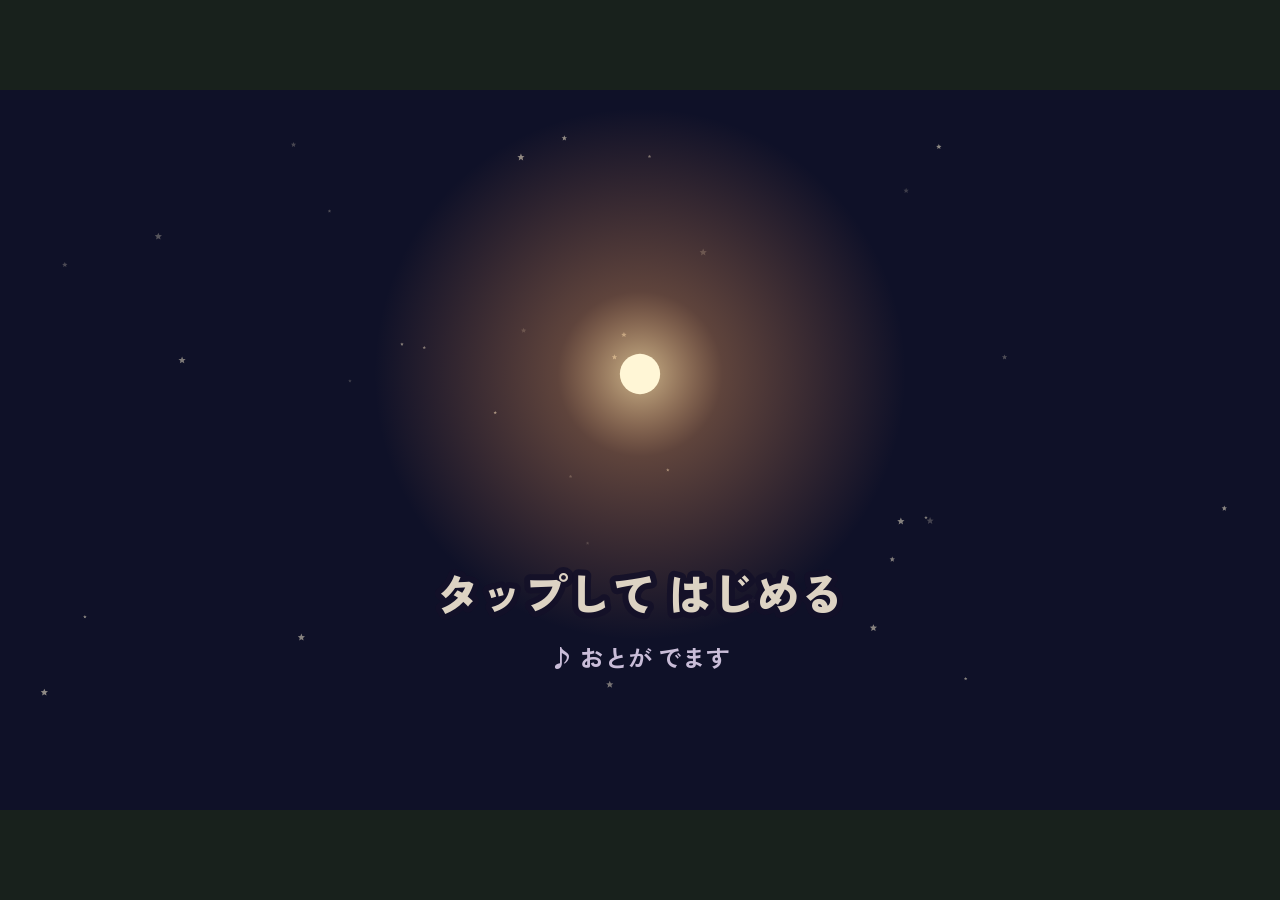
==== index.html @ 8fcc7c89 "Add side areas, town music, ambient sounds, day/night and weather Co-Authored-By: Claude Sonnet 5.5 " ====
<!doctype html>
<html lang="ja">
<head>
<meta charset="utf-8">
<meta name="viewport" content="width=device-width, initial-scale=1, maximum-scale=1, user-scalable=no, viewport-fit=cover">
<title>シャープワールド</title>
<meta name="theme-color" content="#1e2b24">
<link rel="preconnect" href="https://fonts.googleapis.com">
<link rel="preconnect" href="https://fonts.gstatic.com" crossorigin>
<link rel="stylesheet" href="https://fonts.googleapis.com/css2?family=Zen+Kaku+Gothic+New:wght@500;700;900&family=Shippori+Mincho+B1:wght@800&display=swap">
<link rel="stylesheet" href="style.css?v=mwvt3kwd">
<link rel="manifest" href="manifest.webmanifest">
<link rel="icon" href="icons/icon-192.png?v=mwvt3kwd">
<link rel="apple-touch-icon" href="icons/apple-touch-icon.png?v=mwvt3kwd">
<meta name="description" content="消えかけた灯りを、モンスターと一緒にもう一度ともしていく、横画面のRPG。">
<meta property="og:type" content="website">
<meta property="og:title" content="シャープワールド">
<meta property="og:description" content="消えかけた灯りを、モンスターと一緒にもう一度ともしていく、横画面のRPG。">
<meta property="og:url" content="https://kaz-ma.github.io/sharp-world/">
<meta property="og:image" content="https://kaz-ma.github.io/sharp-world/og.jpg?v=mwvt3kwd">
<meta property="og:image:width" content="1200">
<meta property="og:image:height" content="630">
<meta name="twitter:card" content="summary_large_image">
<meta name="apple-mobile-web-app-capable" content="yes">
<meta name="mobile-web-app-capable" content="yes">
<meta name="apple-mobile-web-app-status-bar-style" content="black-translucent">
<meta name="apple-mobile-web-app-title" content="シャープワールド">
</head>
<body>
<div id="app">
  <noscript><p style="color:#fff;padding:20px">このゲームは JavaScript が ひつようです。</p></noscript>
  <div id="stage"><canvas id="c" width="640" height="360"></canvas></div>
  <div id="touch"></div>
  <div id="stick" class="hidden"><i></i></div>
  <button id="btnM" type="button" aria-label="メニュー">メニュー</button>
  <button id="btnB" type="button" aria-label="はしる(おすたびに きりかえ)・もどる">B<small>はしる</small></button>
  <button id="btnA" type="button" aria-label="けってい">A<small>はなす</small></button>
  <div id="xfer" class="hidden"><div class="xbox"><p id="xtitle"></p><textarea id="xta" rows="6" spellcheck="false" autocapitalize="off" autocomplete="off"></textarea><div class="xrow"><button id="xcopy" type="button">コピー</button><button id="xpaste" type="button">はりつける</button><button id="xok" type="button">よみこむ</button><button id="xclose" type="button">とじる</button></div><p id="xmsg"></p></div></div>
  <div id="rotate"><div class="rot-card"><div class="phone"></div><p>スマホを<b>よこむき</b>にしてね</p></div></div>
</div>
<script src="data.js?v=mwvt3kwd"></script>
<script src="art.js?v=mwvt3kwd"></script>
<script src="audio.js?v=mwvt3kwd"></script>
<script src="core.js?v=mwvt3kwd"></script>
<script src="sky.js?v=mwvt3kwd"></script>
<script src="battle.js?v=mwvt3kwd"></script>
<script src="battlefx.js?v=mwvt3kwd"></script>
<script src="light.js?v=mwvt3kwd"></script>
<script src="chapter.js?v=mwvt3kwd"></script>
<script src="story.js?v=mwvt3kwd"></script>
<script src="ch4.js?v=mwvt3kwd"></script>
<script src="sides.js?v=mwvt3kwd"></script>
<script src="game.js?v=mwvt3kwd"></script>
<script>if ('serviceWorker' in navigator && location.protocol === 'https:') navigator.serviceWorker.register('sw.js').catch(function () {});</script>
</body>
</html>
---- style.css ----
/* シャープワールド — 画面は黒いふち+16:9のキャンバス。単独テーマ(ダーク固定) */
:root { --font: "Zen Kaku Gothic New", "Hiragino Kaku Gothic ProN", "Hiragino Sans", "Yu Gothic UI", "Meiryo", sans-serif; color-scheme: dark; }
* { box-sizing: border-box; -webkit-tap-highlight-color: transparent; -webkit-touch-callout: none; user-select: none; -webkit-user-select: none; }
html, body { margin: 0; height: 100%; background: #18211c; overflow: hidden; font-family: var(--font); overscroll-behavior: none; }
#app { position: fixed; inset: 0; display: grid; place-items: center; background: #18211c; }
#stage { width: 100%; height: 100%; position: relative; }
#c { width: 100%; height: 100%; display: block; background: #191527; touch-action: none; }
#touch { position: absolute; inset: 0; touch-action: none; z-index: 2; }
#stick { position: absolute; width: 96px; height: 96px; margin: -48px 0 0 -48px; border-radius: 50%; background: rgba(255,255,255,.14); border: 2px solid rgba(255,255,255,.35); z-index: 3; pointer-events: none; }
#stick i { position: absolute; left: 50%; top: 50%; width: 44px; height: 44px; margin: -22px 0 0 -22px; border-radius: 50%; background: rgba(255,255,255,.5); }
#stick.hidden { display: none; }
#btnA, #btnB, #btnM { position: absolute; z-index: 4; border: 2px solid rgba(255,255,255,.55); color: #fff; font-family: var(--font); font-weight: 900; background: rgba(217,115,91,.68); touch-action: none; cursor: pointer; }
#btnA { right: max(10px, env(safe-area-inset-right)); bottom: max(22px, env(safe-area-inset-bottom)); width: 72px; height: 72px; border-radius: 50%; font-size: 26px; line-height: 1.05; }
#btnB { right: calc(max(10px, env(safe-area-inset-right)) + 80px); bottom: max(12px, env(safe-area-inset-bottom)); width: 58px; height: 58px; border-radius: 50%; font-size: 19px; line-height: 1.05; background: rgba(106,168,150,.66); }
#btnM { right: max(14px, env(safe-area-inset-right)); top: max(10px, env(safe-area-inset-top)); height: 34px; padding: 0 14px; border-radius: 17px; font-size: 13px; background: rgba(60,50,45,.5); }
#btnA:active, #btnB:active, #btnM:active, #btnA.on, #btnB.on { filter: brightness(1.25); transform: scale(.94); }
#rotate { position: absolute; inset: 0; z-index: 20; display: none; place-items: center; background: #18211c; }
.rot-card { text-align: center; color: #fdf5e8; font-size: 18px; line-height: 1.8; }
.rot-card b { color: #d9a08e; }
.phone { width: 54px; height: 92px; margin: 0 auto 18px; border: 4px solid #d9a08e; border-radius: 12px; animation: rot 2.4s ease-in-out infinite; }
@keyframes rot { 0%, 25% { transform: rotate(0); } 60%, 100% { transform: rotate(-90deg); } }
@media (orientation: portrait) { #rotate { display: grid; } }
@media (prefers-reduced-motion: reduce) { .phone { animation: none; } }
body.modal #btnA, body.modal #btnB, body.modal #btnM { display: none; }
#xfer { position: absolute; inset: 0; z-index: 30; display: grid; place-items: center; background: rgba(24,20,34,.72); padding: 12px; }
#xfer.hidden { display: none; }
.xbox { width: min(560px, 100%); background: #faf8f5; color: #37323f; border: 2.5px solid #8d849a; border-radius: 14px; padding: 12px 14px; font-family: var(--font); }
.xbox p { margin: 0 0 8px; font-size: 14px; line-height: 1.6; }
/* コードの欄は、選ぶ・長押しして「ペースト」ができるように(ほかの画面では 禁止している) */
#xta { -webkit-user-select: text; user-select: text; -webkit-touch-callout: default; }
#xta { width: 100%; font-size: 12px; line-height: 1.4; border: 2px solid #cfc7d8; border-radius: 8px; padding: 6px; color: #37323f; background: #fff; resize: none; word-break: break-all; }
.xrow { display: flex; gap: 8px; margin: 8px 0 4px; }
.xrow button { flex: 1; min-height: 40px; border: 2px solid #8d849a; background: #e8e2ee; color: #37323f; border-radius: 10px; font-family: var(--font); font-weight: 700; font-size: 15px; }
#xmsg { min-height: 1.4em; font-size: 13px; color: #d9735b; }
#btnA small, #btnB small { display: block; font-size: 9px; font-weight: 700; letter-spacing: 0; opacity: .9; }
#btnB.run { background: rgba(106,168,150,.95); outline: 3px solid rgba(255,255,255,.85); outline-offset: 1px; }
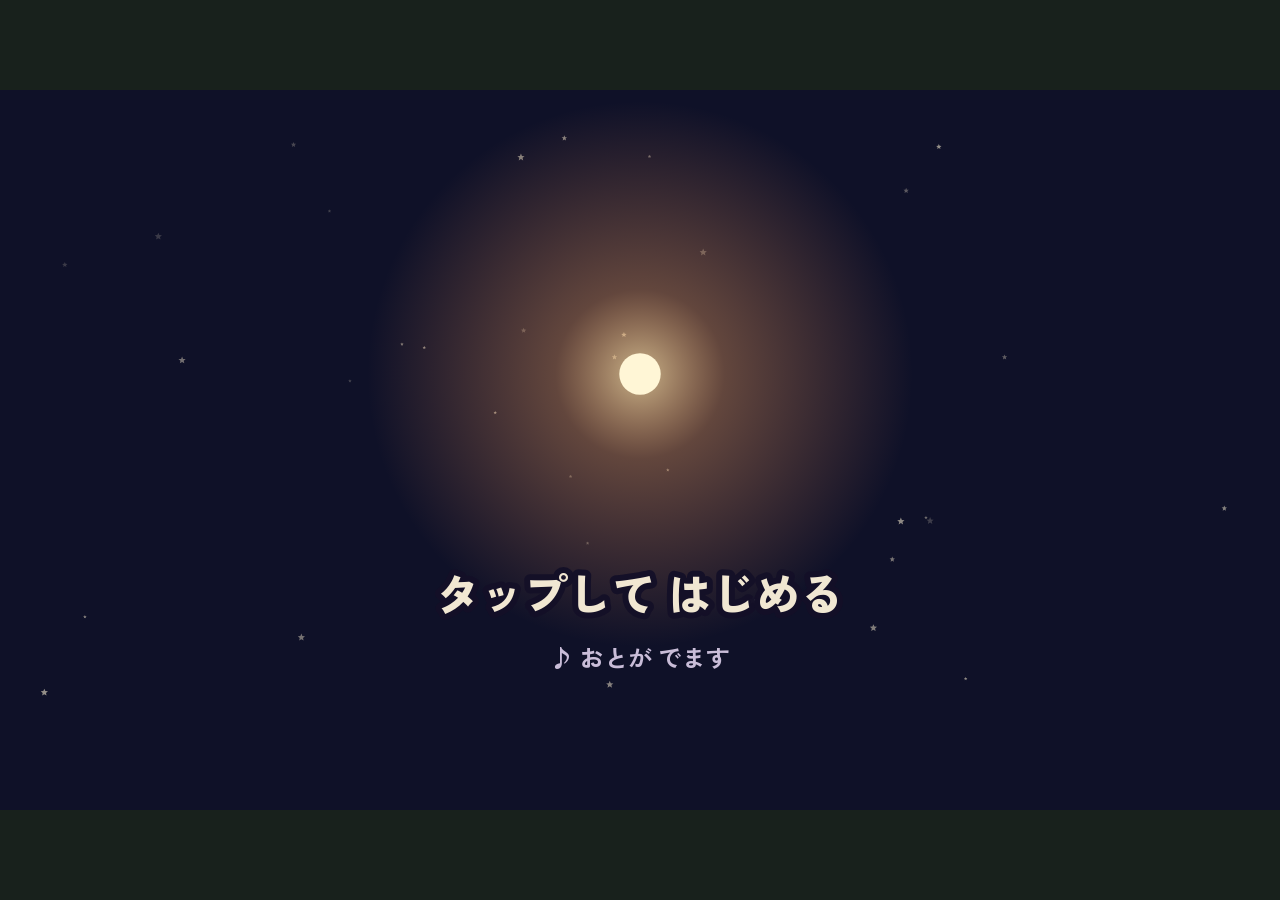
==== commit fbbdcd91: "Add gestures, new UI, travel diary and album, richer dex, expressions and side story art Co-Authored" ====
--- a/index.html
+++ b/index.html
@@ -8,16 +8,16 @@
 <link rel="preconnect" href="https://fonts.googleapis.com">
 <link rel="preconnect" href="https://fonts.gstatic.com" crossorigin>
 <link rel="stylesheet" href="https://fonts.googleapis.com/css2?family=Zen+Kaku+Gothic+New:wght@500;700;900&family=Shippori+Mincho+B1:wght@800&display=swap">
-<link rel="stylesheet" href="style.css?v=mwvt3kwd">
+<link rel="stylesheet" href="style.css?v=mwvtp5t7">
 <link rel="manifest" href="manifest.webmanifest">
-<link rel="icon" href="icons/icon-192.png?v=mwvt3kwd">
-<link rel="apple-touch-icon" href="icons/apple-touch-icon.png?v=mwvt3kwd">
+<link rel="icon" href="icons/icon-192.png?v=mwvtp5t7">
+<link rel="apple-touch-icon" href="icons/apple-touch-icon.png?v=mwvtp5t7">
 <meta name="description" content="消えかけた灯りを、モンスターと一緒にもう一度ともしていく、横画面のRPG。">
 <meta property="og:type" content="website">
 <meta property="og:title" content="シャープワールド">
 <meta property="og:description" content="消えかけた灯りを、モンスターと一緒にもう一度ともしていく、横画面のRPG。">
 <meta property="og:url" content="https://kaz-ma.github.io/sharp-world/">
-<meta property="og:image" content="https://kaz-ma.github.io/sharp-world/og.jpg?v=mwvt3kwd">
+<meta property="og:image" content="https://kaz-ma.github.io/sharp-world/og.jpg?v=mwvtp5t7">
 <meta property="og:image:width" content="1200">
 <meta property="og:image:height" content="630">
 <meta name="twitter:card" content="summary_large_image">
@@ -38,19 +38,23 @@
   <div id="xfer" class="hidden"><div class="xbox"><p id="xtitle"></p><textarea id="xta" rows="6" spellcheck="false" autocapitalize="off" autocomplete="off"></textarea><div class="xrow"><button id="xcopy" type="button">コピー</button><button id="xpaste" type="button">はりつける</button><button id="xok" type="button">よみこむ</button><button id="xclose" type="button">とじる</button></div><p id="xmsg"></p></div></div>
   <div id="rotate"><div class="rot-card"><div class="phone"></div><p>スマホを<b>よこむき</b>にしてね</p></div></div>
 </div>
-<script src="data.js?v=mwvt3kwd"></script>
-<script src="art.js?v=mwvt3kwd"></script>
-<script src="audio.js?v=mwvt3kwd"></script>
-<script src="core.js?v=mwvt3kwd"></script>
-<script src="sky.js?v=mwvt3kwd"></script>
-<script src="battle.js?v=mwvt3kwd"></script>
-<script src="battlefx.js?v=mwvt3kwd"></script>
-<script src="light.js?v=mwvt3kwd"></script>
-<script src="chapter.js?v=mwvt3kwd"></script>
-<script src="story.js?v=mwvt3kwd"></script>
-<script src="ch4.js?v=mwvt3kwd"></script>
-<script src="sides.js?v=mwvt3kwd"></script>
-<script src="game.js?v=mwvt3kwd"></script>
+<script src="data.js?v=mwvtp5t7"></script>
+<script src="art.js?v=mwvtp5t7"></script>
+<script src="audio.js?v=mwvtp5t7"></script>
+<script src="core.js?v=mwvtp5t7"></script>
+<script src="sky.js?v=mwvtp5t7"></script>
+<script src="life.js?v=mwvtp5t7"></script>
+<script src="battle.js?v=mwvtp5t7"></script>
+<script src="battlefx.js?v=mwvtp5t7"></script>
+<script src="light.js?v=mwvtp5t7"></script>
+<script src="chapter.js?v=mwvtp5t7"></script>
+<script src="story.js?v=mwvtp5t7"></script>
+<script src="ch4.js?v=mwvtp5t7"></script>
+<script src="sides.js?v=mwvtp5t7"></script>
+<script src="diary.js?v=mwvtp5t7"></script>
+<script src="dex.js?v=mwvtp5t7"></script>
+<script src="faces.js?v=mwvtp5t7"></script>
+<script src="game.js?v=mwvtp5t7"></script>
 <script>if ('serviceWorker' in navigator && location.protocol === 'https:') navigator.serviceWorker.register('sw.js').catch(function () {});</script>
 </body>
 </html>
--- a/style.css
+++ b/style.css
@@ -9,10 +9,10 @@
 #stick { position: absolute; width: 96px; height: 96px; margin: -48px 0 0 -48px; border-radius: 50%; background: rgba(255,255,255,.14); border: 2px solid rgba(255,255,255,.35); z-index: 3; pointer-events: none; }
 #stick i { position: absolute; left: 50%; top: 50%; width: 44px; height: 44px; margin: -22px 0 0 -22px; border-radius: 50%; background: rgba(255,255,255,.5); }
 #stick.hidden { display: none; }
-#btnA, #btnB, #btnM { position: absolute; z-index: 4; border: 2px solid rgba(255,255,255,.55); color: #fff; font-family: var(--font); font-weight: 900; background: rgba(217,115,91,.68); touch-action: none; cursor: pointer; }
+#btnA, #btnB, #btnM { position: absolute; z-index: 4; border: 2px solid rgba(247,232,208,.8); color: #fff8ea; font-family: var(--font); font-weight: 900; background: rgba(168,70,82,.72); box-shadow: 0 0 0 2px rgba(34,27,54,.55), inset 0 0 0 3px rgba(34,27,54,.28), 0 3px 10px rgba(16,10,30,.35); text-shadow: 0 1px 2px rgba(24,16,40,.6); touch-action: none; cursor: pointer; }
 #btnA { right: max(10px, env(safe-area-inset-right)); bottom: max(22px, env(safe-area-inset-bottom)); width: 72px; height: 72px; border-radius: 50%; font-size: 26px; line-height: 1.05; }
-#btnB { right: calc(max(10px, env(safe-area-inset-right)) + 80px); bottom: max(12px, env(safe-area-inset-bottom)); width: 58px; height: 58px; border-radius: 50%; font-size: 19px; line-height: 1.05; background: rgba(106,168,150,.66); }
-#btnM { right: max(14px, env(safe-area-inset-right)); top: max(10px, env(safe-area-inset-top)); height: 34px; padding: 0 14px; border-radius: 17px; font-size: 13px; background: rgba(60,50,45,.5); }
+#btnB { right: calc(max(10px, env(safe-area-inset-right)) + 80px); bottom: max(12px, env(safe-area-inset-bottom)); width: 58px; height: 58px; border-radius: 50%; font-size: 19px; line-height: 1.05; background: rgba(66,60,104,.74); }
+#btnM { right: max(14px, env(safe-area-inset-right)); top: max(10px, env(safe-area-inset-top)); height: 34px; padding: 0 14px; border-radius: 8px; font-size: 13px; background: rgba(34,27,54,.68); }
 #btnA:active, #btnB:active, #btnM:active, #btnA.on, #btnB.on { filter: brightness(1.25); transform: scale(.94); }
 #rotate { position: absolute; inset: 0; z-index: 20; display: none; place-items: center; background: #18211c; }
 .rot-card { text-align: center; color: #fdf5e8; font-size: 18px; line-height: 1.8; }
@@ -24,7 +24,7 @@
 body.modal #btnA, body.modal #btnB, body.modal #btnM { display: none; }
 #xfer { position: absolute; inset: 0; z-index: 30; display: grid; place-items: center; background: rgba(24,20,34,.72); padding: 12px; }
 #xfer.hidden { display: none; }
-.xbox { width: min(560px, 100%); background: #faf8f5; color: #37323f; border: 2.5px solid #8d849a; border-radius: 14px; padding: 12px 14px; font-family: var(--font); }
+.xbox { width: min(560px, 100%); background: linear-gradient(#fdf9f1, #eee6d9); color: #37323f; border: 2px solid #3d3550; box-shadow: inset 0 0 0 4px #f6efe2, inset 0 0 0 5px rgba(150,118,92,.5); border-radius: 10px; padding: 12px 14px; font-family: var(--font); }
 .xbox p { margin: 0 0 8px; font-size: 14px; line-height: 1.6; }
 /* コードの欄は、選ぶ・長押しして「ペースト」ができるように(ほかの画面では 禁止している) */
 #xta { -webkit-user-select: text; user-select: text; -webkit-touch-callout: default; }
@@ -33,4 +33,4 @@
 .xrow button { flex: 1; min-height: 40px; border: 2px solid #8d849a; background: #e8e2ee; color: #37323f; border-radius: 10px; font-family: var(--font); font-weight: 700; font-size: 15px; }
 #xmsg { min-height: 1.4em; font-size: 13px; color: #d9735b; }
 #btnA small, #btnB small { display: block; font-size: 9px; font-weight: 700; letter-spacing: 0; opacity: .9; }
-#btnB.run { background: rgba(106,168,150,.95); outline: 3px solid rgba(255,255,255,.85); outline-offset: 1px; }
+#btnB.run { background: rgba(92,128,160,.96); outline: 3px solid #ffd08a; outline-offset: 2px; }
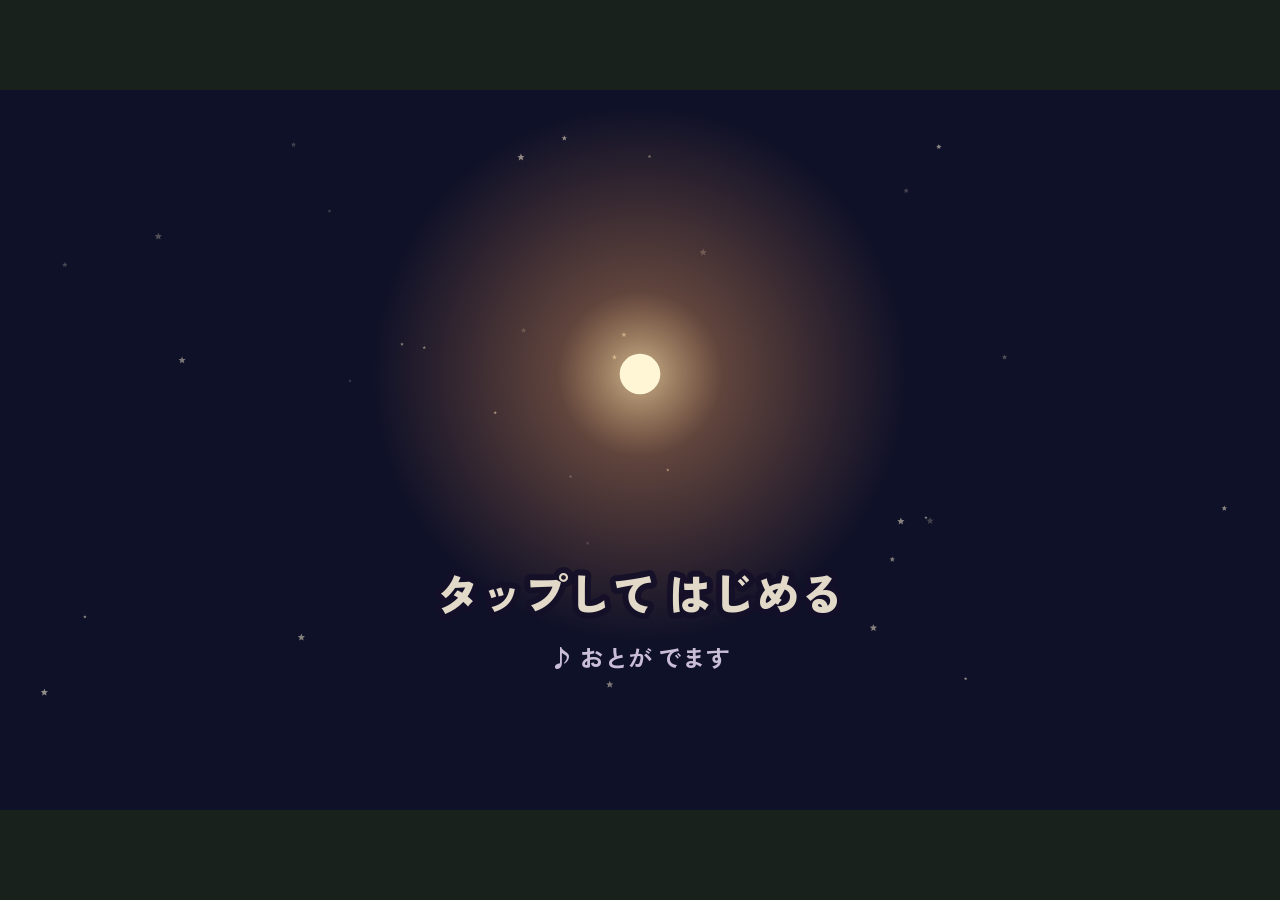
==== commit 03ad4ac9: "Add world map item showing the current position Co-Authored-By: Claude Sonnet 5.5 <noreply@anthropic" ====
--- a/index.html
+++ b/index.html
@@ -8,16 +8,16 @@
 <link rel="preconnect" href="https://fonts.googleapis.com">
 <link rel="preconnect" href="https://fonts.gstatic.com" crossorigin>
 <link rel="stylesheet" href="https://fonts.googleapis.com/css2?family=Zen+Kaku+Gothic+New:wght@500;700;900&family=Shippori+Mincho+B1:wght@800&display=swap">
-<link rel="stylesheet" href="style.css?v=mwvtp5t7">
+<link rel="stylesheet" href="style.css?v=mwvuyysh">
 <link rel="manifest" href="manifest.webmanifest">
-<link rel="icon" href="icons/icon-192.png?v=mwvtp5t7">
-<link rel="apple-touch-icon" href="icons/apple-touch-icon.png?v=mwvtp5t7">
+<link rel="icon" href="icons/icon-192.png?v=mwvuyysh">
+<link rel="apple-touch-icon" href="icons/apple-touch-icon.png?v=mwvuyysh">
 <meta name="description" content="消えかけた灯りを、モンスターと一緒にもう一度ともしていく、横画面のRPG。">
 <meta property="og:type" content="website">
 <meta property="og:title" content="シャープワールド">
 <meta property="og:description" content="消えかけた灯りを、モンスターと一緒にもう一度ともしていく、横画面のRPG。">
 <meta property="og:url" content="https://kaz-ma.github.io/sharp-world/">
-<meta property="og:image" content="https://kaz-ma.github.io/sharp-world/og.jpg?v=mwvtp5t7">
+<meta property="og:image" content="https://kaz-ma.github.io/sharp-world/og.jpg?v=mwvuyysh">
 <meta property="og:image:width" content="1200">
 <meta property="og:image:height" content="630">
 <meta name="twitter:card" content="summary_large_image">
@@ -33,28 +33,30 @@
   <div id="touch"></div>
   <div id="stick" class="hidden"><i></i></div>
   <button id="btnM" type="button" aria-label="メニュー">メニュー</button>
+  <button id="btnMap" type="button" aria-label="ちず">ちず</button>
   <button id="btnB" type="button" aria-label="はしる(おすたびに きりかえ)・もどる">B<small>はしる</small></button>
   <button id="btnA" type="button" aria-label="けってい">A<small>はなす</small></button>
   <div id="xfer" class="hidden"><div class="xbox"><p id="xtitle"></p><textarea id="xta" rows="6" spellcheck="false" autocapitalize="off" autocomplete="off"></textarea><div class="xrow"><button id="xcopy" type="button">コピー</button><button id="xpaste" type="button">はりつける</button><button id="xok" type="button">よみこむ</button><button id="xclose" type="button">とじる</button></div><p id="xmsg"></p></div></div>
   <div id="rotate"><div class="rot-card"><div class="phone"></div><p>スマホを<b>よこむき</b>にしてね</p></div></div>
 </div>
-<script src="data.js?v=mwvtp5t7"></script>
-<script src="art.js?v=mwvtp5t7"></script>
-<script src="audio.js?v=mwvtp5t7"></script>
-<script src="core.js?v=mwvtp5t7"></script>
-<script src="sky.js?v=mwvtp5t7"></script>
-<script src="life.js?v=mwvtp5t7"></script>
-<script src="battle.js?v=mwvtp5t7"></script>
-<script src="battlefx.js?v=mwvtp5t7"></script>
-<script src="light.js?v=mwvtp5t7"></script>
-<script src="chapter.js?v=mwvtp5t7"></script>
-<script src="story.js?v=mwvtp5t7"></script>
-<script src="ch4.js?v=mwvtp5t7"></script>
-<script src="sides.js?v=mwvtp5t7"></script>
-<script src="diary.js?v=mwvtp5t7"></script>
-<script src="dex.js?v=mwvtp5t7"></script>
-<script src="faces.js?v=mwvtp5t7"></script>
-<script src="game.js?v=mwvtp5t7"></script>
+<script src="data.js?v=mwvuyysh"></script>
+<script src="art.js?v=mwvuyysh"></script>
+<script src="audio.js?v=mwvuyysh"></script>
+<script src="core.js?v=mwvuyysh"></script>
+<script src="sky.js?v=mwvuyysh"></script>
+<script src="life.js?v=mwvuyysh"></script>
+<script src="battle.js?v=mwvuyysh"></script>
+<script src="battlefx.js?v=mwvuyysh"></script>
+<script src="light.js?v=mwvuyysh"></script>
+<script src="chapter.js?v=mwvuyysh"></script>
+<script src="story.js?v=mwvuyysh"></script>
+<script src="ch4.js?v=mwvuyysh"></script>
+<script src="sides.js?v=mwvuyysh"></script>
+<script src="diary.js?v=mwvuyysh"></script>
+<script src="dex.js?v=mwvuyysh"></script>
+<script src="faces.js?v=mwvuyysh"></script>
+<script src="worldmap.js?v=mwvuyysh"></script>
+<script src="game.js?v=mwvuyysh"></script>
 <script>if ('serviceWorker' in navigator && location.protocol === 'https:') navigator.serviceWorker.register('sw.js').catch(function () {});</script>
 </body>
 </html>
--- a/style.css
+++ b/style.css
@@ -9,11 +9,12 @@
 #stick { position: absolute; width: 96px; height: 96px; margin: -48px 0 0 -48px; border-radius: 50%; background: rgba(255,255,255,.14); border: 2px solid rgba(255,255,255,.35); z-index: 3; pointer-events: none; }
 #stick i { position: absolute; left: 50%; top: 50%; width: 44px; height: 44px; margin: -22px 0 0 -22px; border-radius: 50%; background: rgba(255,255,255,.5); }
 #stick.hidden { display: none; }
-#btnA, #btnB, #btnM { position: absolute; z-index: 4; border: 2px solid rgba(247,232,208,.8); color: #fff8ea; font-family: var(--font); font-weight: 900; background: rgba(168,70,82,.72); box-shadow: 0 0 0 2px rgba(34,27,54,.55), inset 0 0 0 3px rgba(34,27,54,.28), 0 3px 10px rgba(16,10,30,.35); text-shadow: 0 1px 2px rgba(24,16,40,.6); touch-action: none; cursor: pointer; }
+#btnA, #btnB, #btnM, #btnMap { position: absolute; z-index: 4; border: 2px solid rgba(247,232,208,.8); color: #fff8ea; font-family: var(--font); font-weight: 900; background: rgba(168,70,82,.72); box-shadow: 0 0 0 2px rgba(34,27,54,.55), inset 0 0 0 3px rgba(34,27,54,.28), 0 3px 10px rgba(16,10,30,.35); text-shadow: 0 1px 2px rgba(24,16,40,.6); touch-action: none; cursor: pointer; }
 #btnA { right: max(10px, env(safe-area-inset-right)); bottom: max(22px, env(safe-area-inset-bottom)); width: 72px; height: 72px; border-radius: 50%; font-size: 26px; line-height: 1.05; }
 #btnB { right: calc(max(10px, env(safe-area-inset-right)) + 80px); bottom: max(12px, env(safe-area-inset-bottom)); width: 58px; height: 58px; border-radius: 50%; font-size: 19px; line-height: 1.05; background: rgba(66,60,104,.74); }
 #btnM { right: max(14px, env(safe-area-inset-right)); top: max(10px, env(safe-area-inset-top)); height: 34px; padding: 0 14px; border-radius: 8px; font-size: 13px; background: rgba(34,27,54,.68); }
-#btnA:active, #btnB:active, #btnM:active, #btnA.on, #btnB.on { filter: brightness(1.25); transform: scale(.94); }
+#btnMap { right: calc(max(14px, env(safe-area-inset-right)) + 90px); top: max(10px, env(safe-area-inset-top)); height: 34px; padding: 0 16px; border-radius: 8px; font-size: 13px; background: rgba(34,27,54,.68); }
+#btnA:active, #btnB:active, #btnM:active, #btnMap:active, #btnMap.on, #btnA.on, #btnB.on { filter: brightness(1.25); transform: scale(.94); }
 #rotate { position: absolute; inset: 0; z-index: 20; display: none; place-items: center; background: #18211c; }
 .rot-card { text-align: center; color: #fdf5e8; font-size: 18px; line-height: 1.8; }
 .rot-card b { color: #d9a08e; }
@@ -21,7 +22,7 @@
 @keyframes rot { 0%, 25% { transform: rotate(0); } 60%, 100% { transform: rotate(-90deg); } }
 @media (orientation: portrait) { #rotate { display: grid; } }
 @media (prefers-reduced-motion: reduce) { .phone { animation: none; } }
-body.modal #btnA, body.modal #btnB, body.modal #btnM { display: none; }
+body.modal #btnA, body.modal #btnB, body.modal #btnM, body.modal #btnMap { display: none; }
 #xfer { position: absolute; inset: 0; z-index: 30; display: grid; place-items: center; background: rgba(24,20,34,.72); padding: 12px; }
 #xfer.hidden { display: none; }
 .xbox { width: min(560px, 100%); background: linear-gradient(#fdf9f1, #eee6d9); color: #37323f; border: 2px solid #3d3550; box-shadow: inset 0 0 0 4px #f6efe2, inset 0 0 0 5px rgba(150,118,92,.5); border-radius: 10px; padding: 12px 14px; font-family: var(--font); }
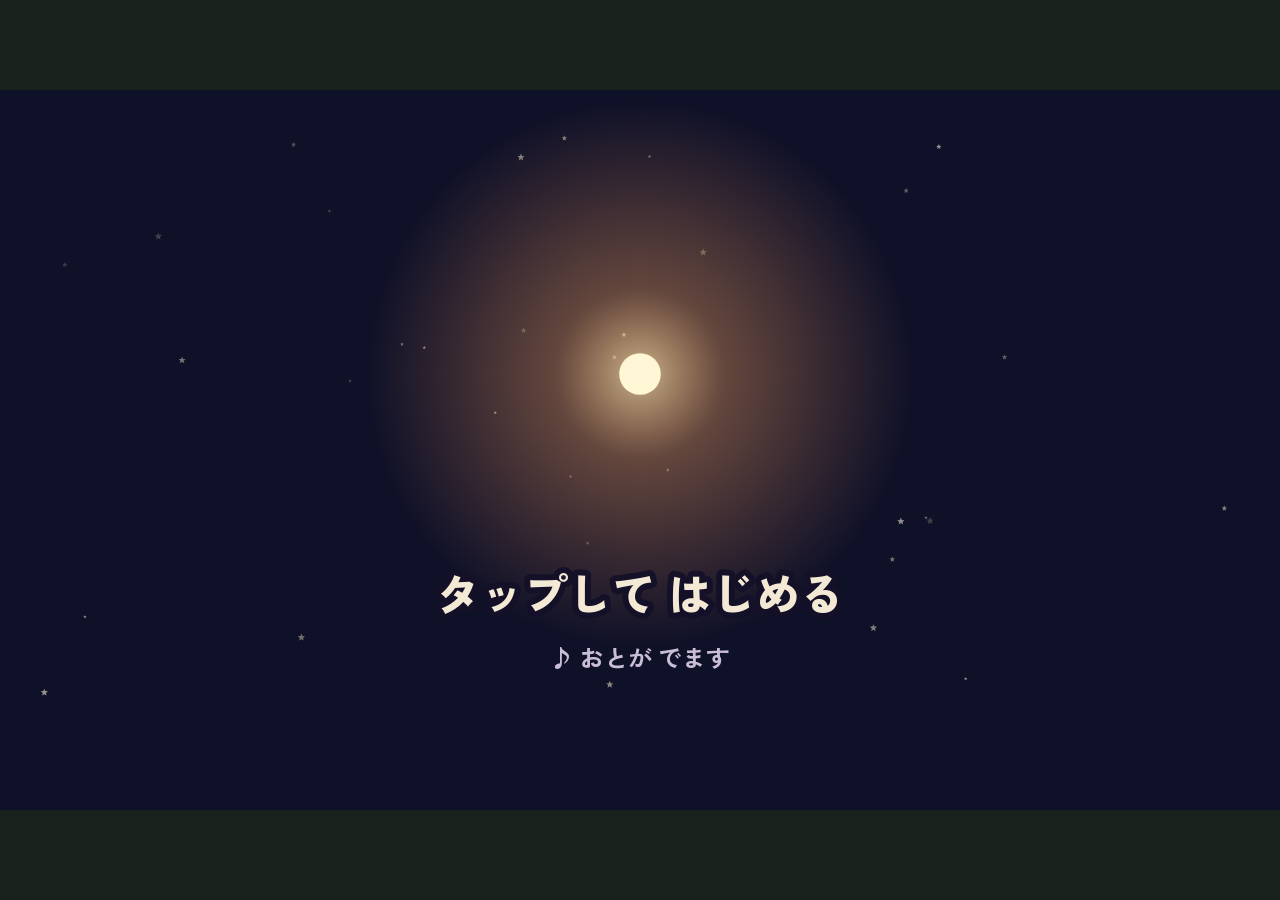
==== commit bd43769b: "Fix level hint thresholds; finalize title Co-Authored-By: Claude Sonnet 5.5 <noreply@anthropic.com>" ====
--- a/index.html
+++ b/index.html
@@ -8,16 +8,16 @@
 <link rel="preconnect" href="https://fonts.googleapis.com">
 <link rel="preconnect" href="https://fonts.gstatic.com" crossorigin>
 <link rel="stylesheet" href="https://fonts.googleapis.com/css2?family=Zen+Kaku+Gothic+New:wght@500;700;900&family=Shippori+Mincho+B1:wght@800&display=swap">
-<link rel="stylesheet" href="style.css?v=mwvuyysh">
+<link rel="stylesheet" href="style.css?v=mwvvmsid">
 <link rel="manifest" href="manifest.webmanifest">
-<link rel="icon" href="icons/icon-192.png?v=mwvuyysh">
-<link rel="apple-touch-icon" href="icons/apple-touch-icon.png?v=mwvuyysh">
+<link rel="icon" href="icons/icon-192.png?v=mwvvmsid">
+<link rel="apple-touch-icon" href="icons/apple-touch-icon.png?v=mwvvmsid">
 <meta name="description" content="消えかけた灯りを、モンスターと一緒にもう一度ともしていく、横画面のRPG。">
 <meta property="og:type" content="website">
 <meta property="og:title" content="シャープワールド">
 <meta property="og:description" content="消えかけた灯りを、モンスターと一緒にもう一度ともしていく、横画面のRPG。">
 <meta property="og:url" content="https://kaz-ma.github.io/sharp-world/">
-<meta property="og:image" content="https://kaz-ma.github.io/sharp-world/og.jpg?v=mwvuyysh">
+<meta property="og:image" content="https://kaz-ma.github.io/sharp-world/og.jpg?v=mwvvmsid">
 <meta property="og:image:width" content="1200">
 <meta property="og:image:height" content="630">
 <meta name="twitter:card" content="summary_large_image">
@@ -39,24 +39,24 @@
   <div id="xfer" class="hidden"><div class="xbox"><p id="xtitle"></p><textarea id="xta" rows="6" spellcheck="false" autocapitalize="off" autocomplete="off"></textarea><div class="xrow"><button id="xcopy" type="button">コピー</button><button id="xpaste" type="button">はりつける</button><button id="xok" type="button">よみこむ</button><button id="xclose" type="button">とじる</button></div><p id="xmsg"></p></div></div>
   <div id="rotate"><div class="rot-card"><div class="phone"></div><p>スマホを<b>よこむき</b>にしてね</p></div></div>
 </div>
-<script src="data.js?v=mwvuyysh"></script>
-<script src="art.js?v=mwvuyysh"></script>
-<script src="audio.js?v=mwvuyysh"></script>
-<script src="core.js?v=mwvuyysh"></script>
-<script src="sky.js?v=mwvuyysh"></script>
-<script src="life.js?v=mwvuyysh"></script>
-<script src="battle.js?v=mwvuyysh"></script>
-<script src="battlefx.js?v=mwvuyysh"></script>
-<script src="light.js?v=mwvuyysh"></script>
-<script src="chapter.js?v=mwvuyysh"></script>
-<script src="story.js?v=mwvuyysh"></script>
-<script src="ch4.js?v=mwvuyysh"></script>
-<script src="sides.js?v=mwvuyysh"></script>
-<script src="diary.js?v=mwvuyysh"></script>
-<script src="dex.js?v=mwvuyysh"></script>
-<script src="faces.js?v=mwvuyysh"></script>
-<script src="worldmap.js?v=mwvuyysh"></script>
-<script src="game.js?v=mwvuyysh"></script>
+<script src="data.js?v=mwvvmsid"></script>
+<script src="art.js?v=mwvvmsid"></script>
+<script src="audio.js?v=mwvvmsid"></script>
+<script src="core.js?v=mwvvmsid"></script>
+<script src="sky.js?v=mwvvmsid"></script>
+<script src="life.js?v=mwvvmsid"></script>
+<script src="battle.js?v=mwvvmsid"></script>
+<script src="battlefx.js?v=mwvvmsid"></script>
+<script src="light.js?v=mwvvmsid"></script>
+<script src="chapter.js?v=mwvvmsid"></script>
+<script src="story.js?v=mwvvmsid"></script>
+<script src="ch4.js?v=mwvvmsid"></script>
+<script src="sides.js?v=mwvvmsid"></script>
+<script src="diary.js?v=mwvvmsid"></script>
+<script src="dex.js?v=mwvvmsid"></script>
+<script src="faces.js?v=mwvvmsid"></script>
+<script src="worldmap.js?v=mwvvmsid"></script>
+<script src="game.js?v=mwvvmsid"></script>
 <script>if ('serviceWorker' in navigator && location.protocol === 'https:') navigator.serviceWorker.register('sw.js').catch(function () {});</script>
 </body>
 </html>
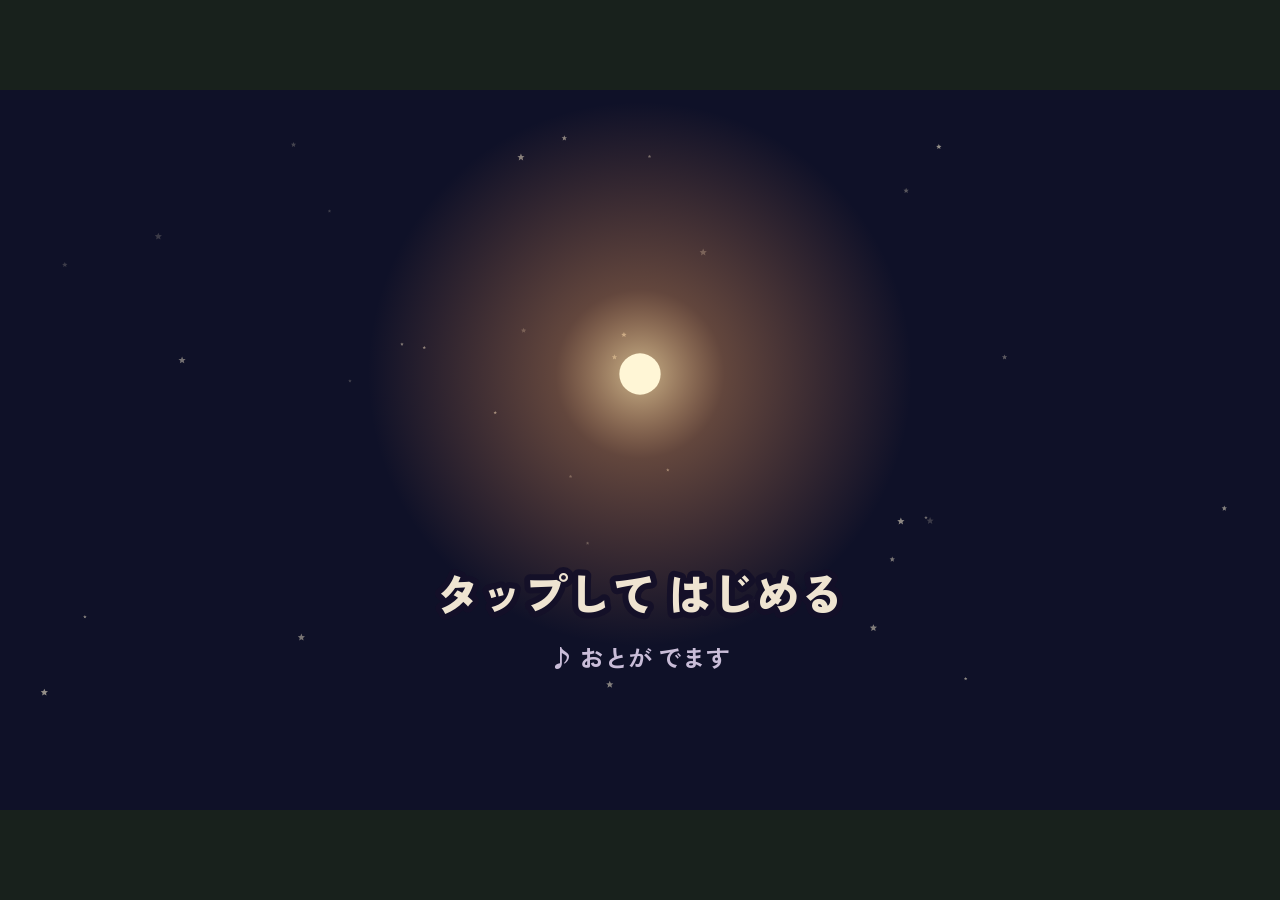
==== commit 7ba24e7d: "Add art for three monsters and update related scenes Co-Authored-By: Claude Sonnet 5.5 <noreply@anth" ====
--- a/index.html
+++ b/index.html
@@ -8,16 +8,16 @@
 <link rel="preconnect" href="https://fonts.googleapis.com">
 <link rel="preconnect" href="https://fonts.gstatic.com" crossorigin>
 <link rel="stylesheet" href="https://fonts.googleapis.com/css2?family=Zen+Kaku+Gothic+New:wght@500;700;900&family=Shippori+Mincho+B1:wght@800&display=swap">
-<link rel="stylesheet" href="style.css?v=mwvvmsid">
+<link rel="stylesheet" href="style.css?v=mwvvzkbk">
 <link rel="manifest" href="manifest.webmanifest">
-<link rel="icon" href="icons/icon-192.png?v=mwvvmsid">
-<link rel="apple-touch-icon" href="icons/apple-touch-icon.png?v=mwvvmsid">
+<link rel="icon" href="icons/icon-192.png?v=mwvvzkbk">
+<link rel="apple-touch-icon" href="icons/apple-touch-icon.png?v=mwvvzkbk">
 <meta name="description" content="消えかけた灯りを、モンスターと一緒にもう一度ともしていく、横画面のRPG。">
 <meta property="og:type" content="website">
 <meta property="og:title" content="シャープワールド">
 <meta property="og:description" content="消えかけた灯りを、モンスターと一緒にもう一度ともしていく、横画面のRPG。">
 <meta property="og:url" content="https://kaz-ma.github.io/sharp-world/">
-<meta property="og:image" content="https://kaz-ma.github.io/sharp-world/og.jpg?v=mwvvmsid">
+<meta property="og:image" content="https://kaz-ma.github.io/sharp-world/og.jpg?v=mwvvzkbk">
 <meta property="og:image:width" content="1200">
 <meta property="og:image:height" content="630">
 <meta name="twitter:card" content="summary_large_image">
@@ -39,24 +39,24 @@
   <div id="xfer" class="hidden"><div class="xbox"><p id="xtitle"></p><textarea id="xta" rows="6" spellcheck="false" autocapitalize="off" autocomplete="off"></textarea><div class="xrow"><button id="xcopy" type="button">コピー</button><button id="xpaste" type="button">はりつける</button><button id="xok" type="button">よみこむ</button><button id="xclose" type="button">とじる</button></div><p id="xmsg"></p></div></div>
   <div id="rotate"><div class="rot-card"><div class="phone"></div><p>スマホを<b>よこむき</b>にしてね</p></div></div>
 </div>
-<script src="data.js?v=mwvvmsid"></script>
-<script src="art.js?v=mwvvmsid"></script>
-<script src="audio.js?v=mwvvmsid"></script>
-<script src="core.js?v=mwvvmsid"></script>
-<script src="sky.js?v=mwvvmsid"></script>
-<script src="life.js?v=mwvvmsid"></script>
-<script src="battle.js?v=mwvvmsid"></script>
-<script src="battlefx.js?v=mwvvmsid"></script>
-<script src="light.js?v=mwvvmsid"></script>
-<script src="chapter.js?v=mwvvmsid"></script>
-<script src="story.js?v=mwvvmsid"></script>
-<script src="ch4.js?v=mwvvmsid"></script>
-<script src="sides.js?v=mwvvmsid"></script>
-<script src="diary.js?v=mwvvmsid"></script>
-<script src="dex.js?v=mwvvmsid"></script>
-<script src="faces.js?v=mwvvmsid"></script>
-<script src="worldmap.js?v=mwvvmsid"></script>
-<script src="game.js?v=mwvvmsid"></script>
+<script src="data.js?v=mwvvzkbk"></script>
+<script src="art.js?v=mwvvzkbk"></script>
+<script src="audio.js?v=mwvvzkbk"></script>
+<script src="core.js?v=mwvvzkbk"></script>
+<script src="sky.js?v=mwvvzkbk"></script>
+<script src="life.js?v=mwvvzkbk"></script>
+<script src="battle.js?v=mwvvzkbk"></script>
+<script src="battlefx.js?v=mwvvzkbk"></script>
+<script src="light.js?v=mwvvzkbk"></script>
+<script src="chapter.js?v=mwvvzkbk"></script>
+<script src="story.js?v=mwvvzkbk"></script>
+<script src="ch4.js?v=mwvvzkbk"></script>
+<script src="sides.js?v=mwvvzkbk"></script>
+<script src="diary.js?v=mwvvzkbk"></script>
+<script src="dex.js?v=mwvvzkbk"></script>
+<script src="faces.js?v=mwvvzkbk"></script>
+<script src="worldmap.js?v=mwvvzkbk"></script>
+<script src="game.js?v=mwvvzkbk"></script>
 <script>if ('serviceWorker' in navigator && location.protocol === 'https:') navigator.serviceWorker.register('sw.js').catch(function () {});</script>
 </body>
 </html>
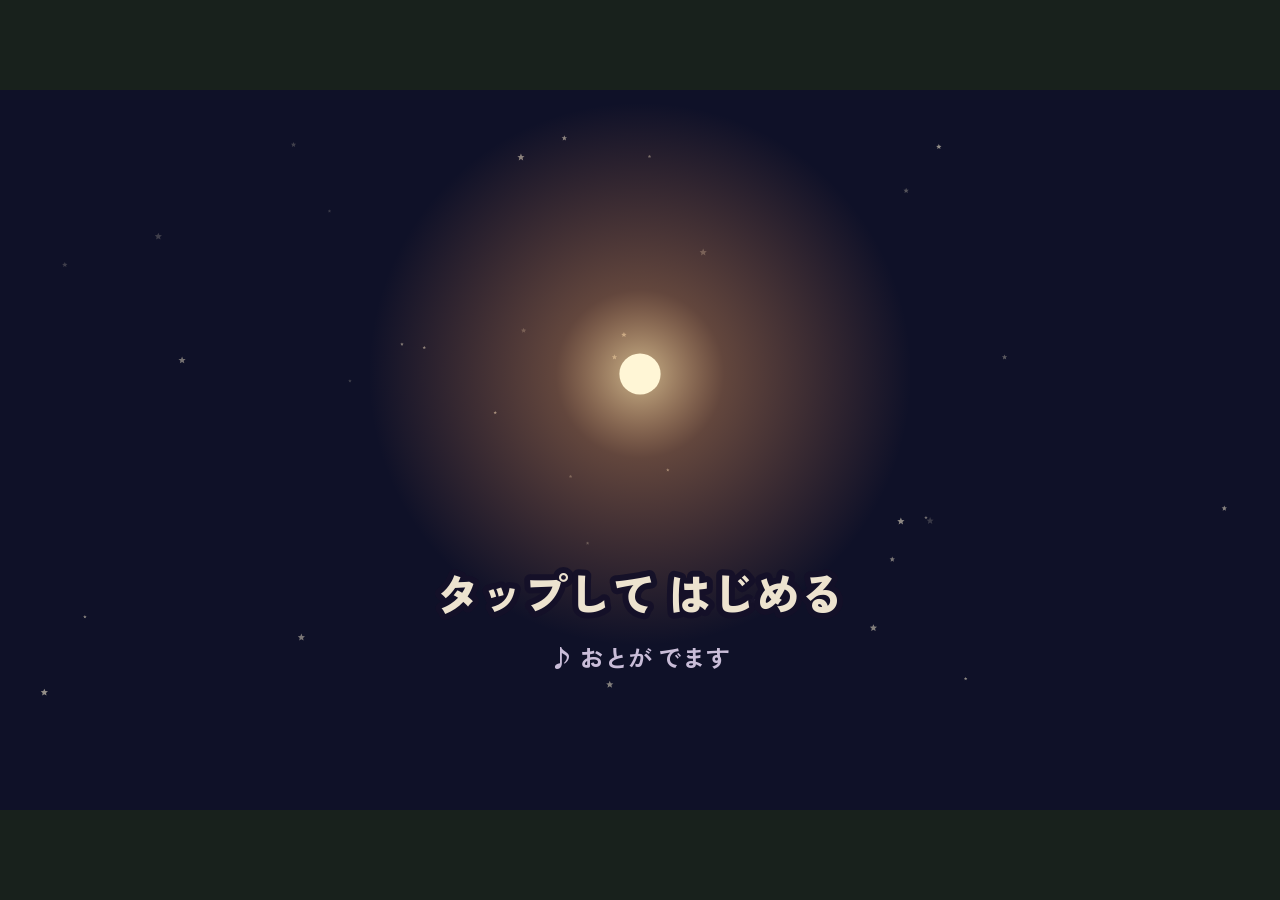
==== commit 0dbf6c88: "Add art for the remaining seven monsters Co-Authored-By: Claude Sonnet 5.5 <noreply@anthropic.com>" ====
--- a/index.html
+++ b/index.html
@@ -8,16 +8,16 @@
 <link rel="preconnect" href="https://fonts.googleapis.com">
 <link rel="preconnect" href="https://fonts.gstatic.com" crossorigin>
 <link rel="stylesheet" href="https://fonts.googleapis.com/css2?family=Zen+Kaku+Gothic+New:wght@500;700;900&family=Shippori+Mincho+B1:wght@800&display=swap">
-<link rel="stylesheet" href="style.css?v=mwvvzkbk">
+<link rel="stylesheet" href="style.css?v=mwvwragf">
 <link rel="manifest" href="manifest.webmanifest">
-<link rel="icon" href="icons/icon-192.png?v=mwvvzkbk">
-<link rel="apple-touch-icon" href="icons/apple-touch-icon.png?v=mwvvzkbk">
+<link rel="icon" href="icons/icon-192.png?v=mwvwragf">
+<link rel="apple-touch-icon" href="icons/apple-touch-icon.png?v=mwvwragf">
 <meta name="description" content="消えかけた灯りを、モンスターと一緒にもう一度ともしていく、横画面のRPG。">
 <meta property="og:type" content="website">
 <meta property="og:title" content="シャープワールド">
 <meta property="og:description" content="消えかけた灯りを、モンスターと一緒にもう一度ともしていく、横画面のRPG。">
 <meta property="og:url" content="https://kaz-ma.github.io/sharp-world/">
-<meta property="og:image" content="https://kaz-ma.github.io/sharp-world/og.jpg?v=mwvvzkbk">
+<meta property="og:image" content="https://kaz-ma.github.io/sharp-world/og.jpg?v=mwvwragf">
 <meta property="og:image:width" content="1200">
 <meta property="og:image:height" content="630">
 <meta name="twitter:card" content="summary_large_image">
@@ -39,24 +39,24 @@
   <div id="xfer" class="hidden"><div class="xbox"><p id="xtitle"></p><textarea id="xta" rows="6" spellcheck="false" autocapitalize="off" autocomplete="off"></textarea><div class="xrow"><button id="xcopy" type="button">コピー</button><button id="xpaste" type="button">はりつける</button><button id="xok" type="button">よみこむ</button><button id="xclose" type="button">とじる</button></div><p id="xmsg"></p></div></div>
   <div id="rotate"><div class="rot-card"><div class="phone"></div><p>スマホを<b>よこむき</b>にしてね</p></div></div>
 </div>
-<script src="data.js?v=mwvvzkbk"></script>
-<script src="art.js?v=mwvvzkbk"></script>
-<script src="audio.js?v=mwvvzkbk"></script>
-<script src="core.js?v=mwvvzkbk"></script>
-<script src="sky.js?v=mwvvzkbk"></script>
-<script src="life.js?v=mwvvzkbk"></script>
-<script src="battle.js?v=mwvvzkbk"></script>
-<script src="battlefx.js?v=mwvvzkbk"></script>
-<script src="light.js?v=mwvvzkbk"></script>
-<script src="chapter.js?v=mwvvzkbk"></script>
-<script src="story.js?v=mwvvzkbk"></script>
-<script src="ch4.js?v=mwvvzkbk"></script>
-<script src="sides.js?v=mwvvzkbk"></script>
-<script src="diary.js?v=mwvvzkbk"></script>
-<script src="dex.js?v=mwvvzkbk"></script>
-<script src="faces.js?v=mwvvzkbk"></script>
-<script src="worldmap.js?v=mwvvzkbk"></script>
-<script src="game.js?v=mwvvzkbk"></script>
+<script src="data.js?v=mwvwragf"></script>
+<script src="art.js?v=mwvwragf"></script>
+<script src="audio.js?v=mwvwragf"></script>
+<script src="core.js?v=mwvwragf"></script>
+<script src="sky.js?v=mwvwragf"></script>
+<script src="life.js?v=mwvwragf"></script>
+<script src="battle.js?v=mwvwragf"></script>
+<script src="battlefx.js?v=mwvwragf"></script>
+<script src="light.js?v=mwvwragf"></script>
+<script src="chapter.js?v=mwvwragf"></script>
+<script src="story.js?v=mwvwragf"></script>
+<script src="ch4.js?v=mwvwragf"></script>
+<script src="sides.js?v=mwvwragf"></script>
+<script src="diary.js?v=mwvwragf"></script>
+<script src="dex.js?v=mwvwragf"></script>
+<script src="faces.js?v=mwvwragf"></script>
+<script src="worldmap.js?v=mwvwragf"></script>
+<script src="game.js?v=mwvwragf"></script>
 <script>if ('serviceWorker' in navigator && location.protocol === 'https:') navigator.serviceWorker.register('sw.js').catch(function () {});</script>
 </body>
 </html>
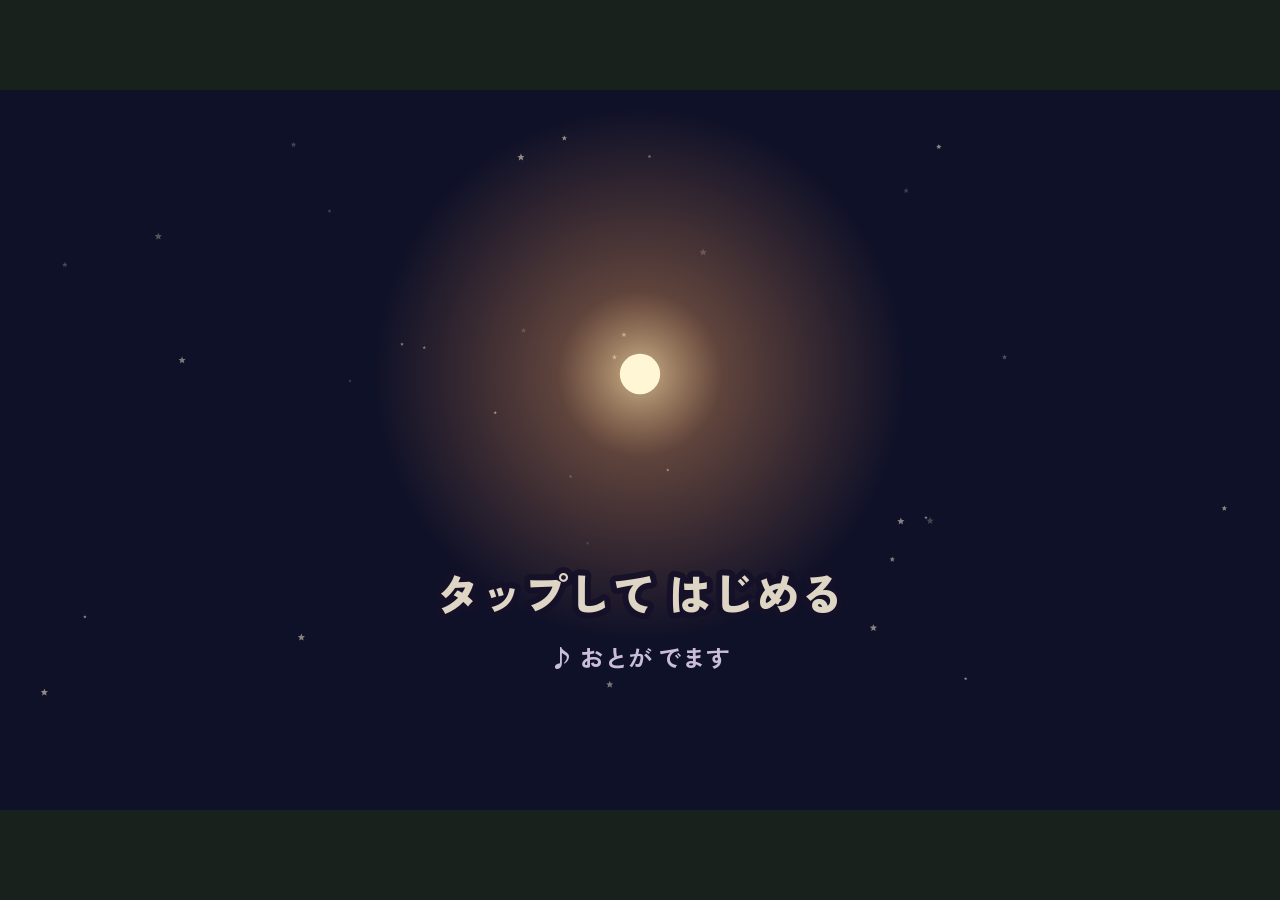
==== commit e3cc32cc: "recolor shiny monsters and show them in lists, walking sprites and scenes Co-Authored-By: Claude Son" ====
--- a/index.html
+++ b/index.html
@@ -8,16 +8,16 @@
 <link rel="preconnect" href="https://fonts.googleapis.com">
 <link rel="preconnect" href="https://fonts.gstatic.com" crossorigin>
 <link rel="stylesheet" href="https://fonts.googleapis.com/css2?family=Zen+Kaku+Gothic+New:wght@500;700;900&family=Shippori+Mincho+B1:wght@800&display=swap">
-<link rel="stylesheet" href="style.css?v=mwvwragf">
+<link rel="stylesheet" href="style.css?v=mww0iwte">
 <link rel="manifest" href="manifest.webmanifest">
-<link rel="icon" href="icons/icon-192.png?v=mwvwragf">
-<link rel="apple-touch-icon" href="icons/apple-touch-icon.png?v=mwvwragf">
+<link rel="icon" href="icons/icon-192.png?v=mww0iwte">
+<link rel="apple-touch-icon" href="icons/apple-touch-icon.png?v=mww0iwte">
 <meta name="description" content="消えかけた灯りを、モンスターと一緒にもう一度ともしていく、横画面のRPG。">
 <meta property="og:type" content="website">
 <meta property="og:title" content="シャープワールド">
 <meta property="og:description" content="消えかけた灯りを、モンスターと一緒にもう一度ともしていく、横画面のRPG。">
 <meta property="og:url" content="https://kaz-ma.github.io/sharp-world/">
-<meta property="og:image" content="https://kaz-ma.github.io/sharp-world/og.jpg?v=mwvwragf">
+<meta property="og:image" content="https://kaz-ma.github.io/sharp-world/og.jpg?v=mww0iwte">
 <meta property="og:image:width" content="1200">
 <meta property="og:image:height" content="630">
 <meta name="twitter:card" content="summary_large_image">
@@ -39,24 +39,25 @@
   <div id="xfer" class="hidden"><div class="xbox"><p id="xtitle"></p><textarea id="xta" rows="6" spellcheck="false" autocapitalize="off" autocomplete="off"></textarea><div class="xrow"><button id="xcopy" type="button">コピー</button><button id="xpaste" type="button">はりつける</button><button id="xok" type="button">よみこむ</button><button id="xclose" type="button">とじる</button></div><p id="xmsg"></p></div></div>
   <div id="rotate"><div class="rot-card"><div class="phone"></div><p>スマホを<b>よこむき</b>にしてね</p></div></div>
 </div>
-<script src="data.js?v=mwvwragf"></script>
-<script src="art.js?v=mwvwragf"></script>
-<script src="audio.js?v=mwvwragf"></script>
-<script src="core.js?v=mwvwragf"></script>
-<script src="sky.js?v=mwvwragf"></script>
-<script src="life.js?v=mwvwragf"></script>
-<script src="battle.js?v=mwvwragf"></script>
-<script src="battlefx.js?v=mwvwragf"></script>
-<script src="light.js?v=mwvwragf"></script>
-<script src="chapter.js?v=mwvwragf"></script>
-<script src="story.js?v=mwvwragf"></script>
-<script src="ch4.js?v=mwvwragf"></script>
-<script src="sides.js?v=mwvwragf"></script>
-<script src="diary.js?v=mwvwragf"></script>
-<script src="dex.js?v=mwvwragf"></script>
-<script src="faces.js?v=mwvwragf"></script>
-<script src="worldmap.js?v=mwvwragf"></script>
-<script src="game.js?v=mwvwragf"></script>
+<script src="data.js?v=mww0iwte"></script>
+<script src="shiny.js?v=mww0iwte"></script>
+<script src="art.js?v=mww0iwte"></script>
+<script src="audio.js?v=mww0iwte"></script>
+<script src="core.js?v=mww0iwte"></script>
+<script src="sky.js?v=mww0iwte"></script>
+<script src="life.js?v=mww0iwte"></script>
+<script src="battle.js?v=mww0iwte"></script>
+<script src="battlefx.js?v=mww0iwte"></script>
+<script src="light.js?v=mww0iwte"></script>
+<script src="chapter.js?v=mww0iwte"></script>
+<script src="story.js?v=mww0iwte"></script>
+<script src="ch4.js?v=mww0iwte"></script>
+<script src="sides.js?v=mww0iwte"></script>
+<script src="diary.js?v=mww0iwte"></script>
+<script src="dex.js?v=mww0iwte"></script>
+<script src="faces.js?v=mww0iwte"></script>
+<script src="worldmap.js?v=mww0iwte"></script>
+<script src="game.js?v=mww0iwte"></script>
 <script>if ('serviceWorker' in navigator && location.protocol === 'https:') navigator.serviceWorker.register('sw.js').catch(function () {});</script>
 </body>
 </html>
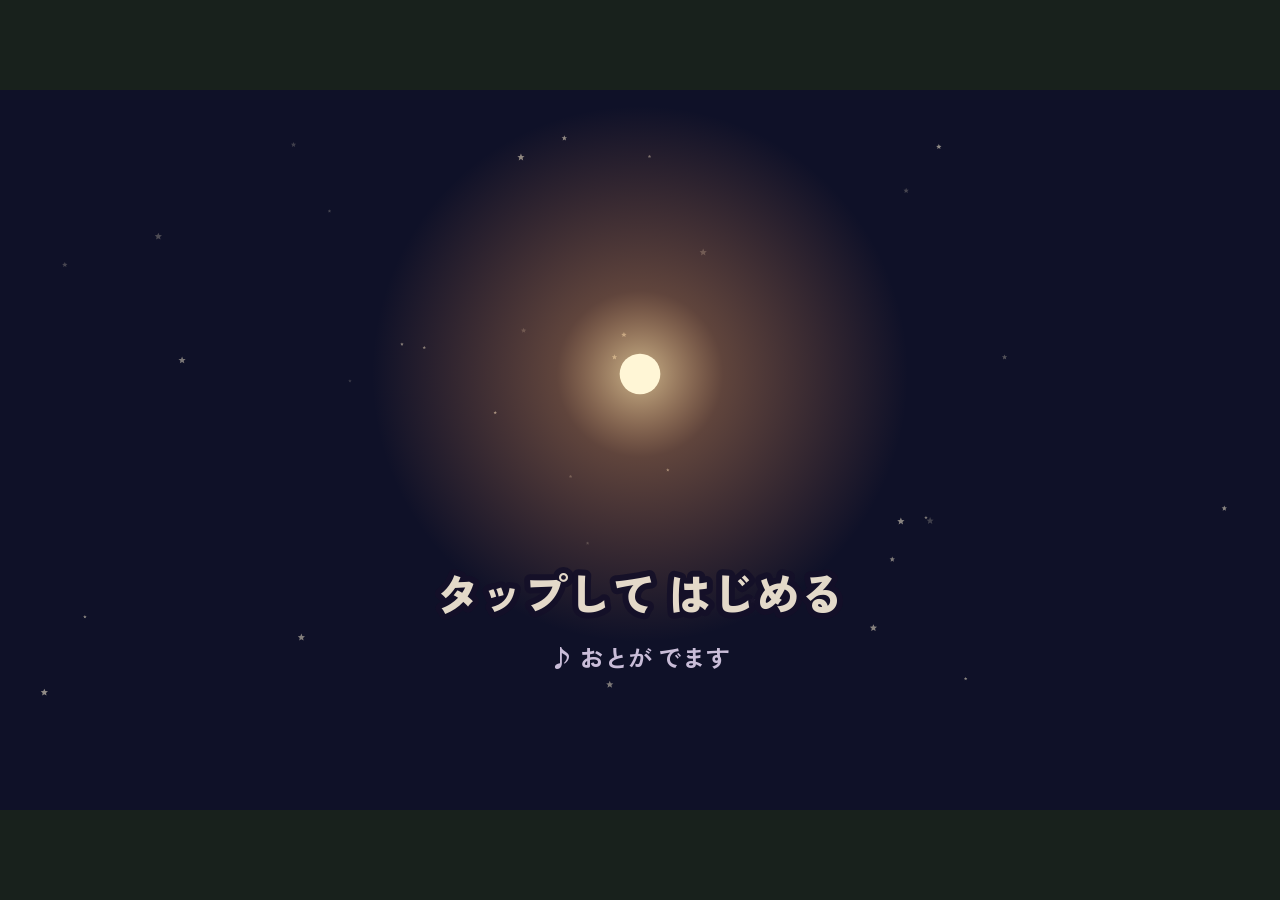
==== commit c269e02c: "silver color for the shiny crab Co-Authored-By: Claude Sonnet 5.5 <noreply@anthropic.com>" ====
--- a/index.html
+++ b/index.html
@@ -8,16 +8,16 @@
 <link rel="preconnect" href="https://fonts.googleapis.com">
 <link rel="preconnect" href="https://fonts.gstatic.com" crossorigin>
 <link rel="stylesheet" href="https://fonts.googleapis.com/css2?family=Zen+Kaku+Gothic+New:wght@500;700;900&family=Shippori+Mincho+B1:wght@800&display=swap">
-<link rel="stylesheet" href="style.css?v=mww0iwte">
+<link rel="stylesheet" href="style.css?v=mww0o89g">
 <link rel="manifest" href="manifest.webmanifest">
-<link rel="icon" href="icons/icon-192.png?v=mww0iwte">
-<link rel="apple-touch-icon" href="icons/apple-touch-icon.png?v=mww0iwte">
+<link rel="icon" href="icons/icon-192.png?v=mww0o89g">
+<link rel="apple-touch-icon" href="icons/apple-touch-icon.png?v=mww0o89g">
 <meta name="description" content="消えかけた灯りを、モンスターと一緒にもう一度ともしていく、横画面のRPG。">
 <meta property="og:type" content="website">
 <meta property="og:title" content="シャープワールド">
 <meta property="og:description" content="消えかけた灯りを、モンスターと一緒にもう一度ともしていく、横画面のRPG。">
 <meta property="og:url" content="https://kaz-ma.github.io/sharp-world/">
-<meta property="og:image" content="https://kaz-ma.github.io/sharp-world/og.jpg?v=mww0iwte">
+<meta property="og:image" content="https://kaz-ma.github.io/sharp-world/og.jpg?v=mww0o89g">
 <meta property="og:image:width" content="1200">
 <meta property="og:image:height" content="630">
 <meta name="twitter:card" content="summary_large_image">
@@ -39,25 +39,25 @@
   <div id="xfer" class="hidden"><div class="xbox"><p id="xtitle"></p><textarea id="xta" rows="6" spellcheck="false" autocapitalize="off" autocomplete="off"></textarea><div class="xrow"><button id="xcopy" type="button">コピー</button><button id="xpaste" type="button">はりつける</button><button id="xok" type="button">よみこむ</button><button id="xclose" type="button">とじる</button></div><p id="xmsg"></p></div></div>
   <div id="rotate"><div class="rot-card"><div class="phone"></div><p>スマホを<b>よこむき</b>にしてね</p></div></div>
 </div>
-<script src="data.js?v=mww0iwte"></script>
-<script src="shiny.js?v=mww0iwte"></script>
-<script src="art.js?v=mww0iwte"></script>
-<script src="audio.js?v=mww0iwte"></script>
-<script src="core.js?v=mww0iwte"></script>
-<script src="sky.js?v=mww0iwte"></script>
-<script src="life.js?v=mww0iwte"></script>
-<script src="battle.js?v=mww0iwte"></script>
-<script src="battlefx.js?v=mww0iwte"></script>
-<script src="light.js?v=mww0iwte"></script>
-<script src="chapter.js?v=mww0iwte"></script>
-<script src="story.js?v=mww0iwte"></script>
-<script src="ch4.js?v=mww0iwte"></script>
-<script src="sides.js?v=mww0iwte"></script>
-<script src="diary.js?v=mww0iwte"></script>
-<script src="dex.js?v=mww0iwte"></script>
-<script src="faces.js?v=mww0iwte"></script>
-<script src="worldmap.js?v=mww0iwte"></script>
-<script src="game.js?v=mww0iwte"></script>
+<script src="data.js?v=mww0o89g"></script>
+<script src="shiny.js?v=mww0o89g"></script>
+<script src="art.js?v=mww0o89g"></script>
+<script src="audio.js?v=mww0o89g"></script>
+<script src="core.js?v=mww0o89g"></script>
+<script src="sky.js?v=mww0o89g"></script>
+<script src="life.js?v=mww0o89g"></script>
+<script src="battle.js?v=mww0o89g"></script>
+<script src="battlefx.js?v=mww0o89g"></script>
+<script src="light.js?v=mww0o89g"></script>
+<script src="chapter.js?v=mww0o89g"></script>
+<script src="story.js?v=mww0o89g"></script>
+<script src="ch4.js?v=mww0o89g"></script>
+<script src="sides.js?v=mww0o89g"></script>
+<script src="diary.js?v=mww0o89g"></script>
+<script src="dex.js?v=mww0o89g"></script>
+<script src="faces.js?v=mww0o89g"></script>
+<script src="worldmap.js?v=mww0o89g"></script>
+<script src="game.js?v=mww0o89g"></script>
 <script>if ('serviceWorker' in navigator && location.protocol === 'https:') navigator.serviceWorker.register('sw.js').catch(function () {});</script>
 </body>
 </html>
